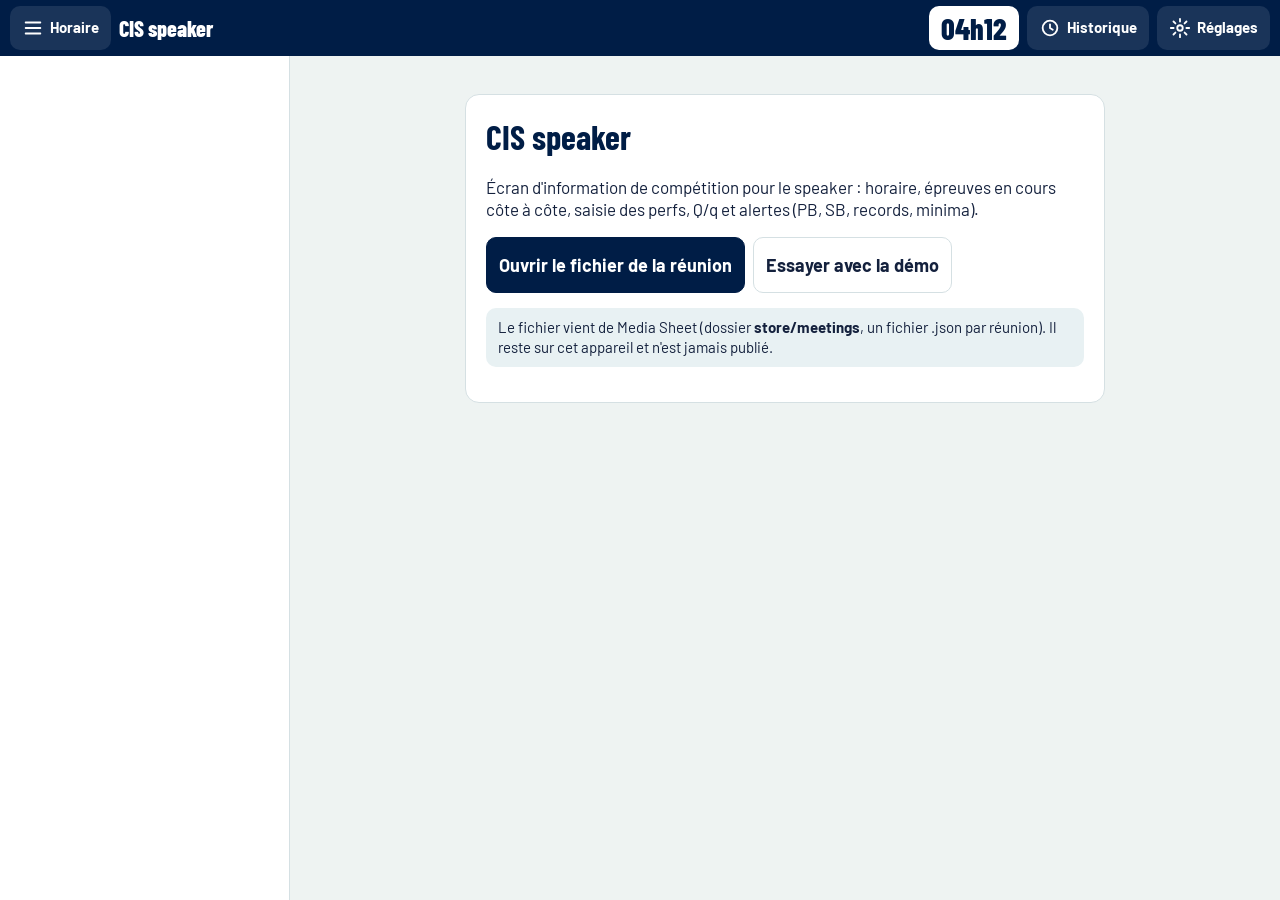
==== index.html @ b580af26 "V1 solo du CIS speaker : horaire, vue Maintenant, courses (Q/q, finale), concours, alertes, hors con" ====
<!DOCTYPE html>
<html lang="fr">
<head>
<meta charset="utf-8">
<meta name="viewport" content="width=device-width, initial-scale=1, viewport-fit=cover">
<meta name="theme-color" content="#001d46">
<meta name="apple-mobile-web-app-capable" content="yes">
<meta name="mobile-web-app-capable" content="yes">
<meta name="apple-mobile-web-app-title" content="CIS speaker">
<meta name="robots" content="noindex">
<title>CIS speaker</title>
<link rel="manifest" href="manifest.webmanifest">
<link rel="icon" href="img/icon-192.png">
<link rel="apple-touch-icon" href="img/icon-192.png">
<link rel="stylesheet" href="https://fonts.googleapis.com/css2?family=Barlow:wght@400;500;600;700&family=Barlow+Condensed:wght@600;700;800&display=swap">
<link rel="stylesheet" href="style.css">
</head>
<body>

<header class="top">
  <button class="tb" id="bHor" data-act="toggleHor" aria-label="Afficher ou masquer l'horaire"><svg viewBox="0 0 24 24"><path d="M4 6h16M4 12h16M4 18h16"/></svg><span>Horaire</span></button>
  <div class="mt"><b id="mName">CIS speaker</b><small id="mDate"></small></div>
  <button class="clock" id="clock" data-act="settings" aria-label="Horloge"><span id="clockT">--h--</span><small id="clockSim"></small></button>
  <button class="tb" data-act="hist" aria-label="Historique des saisies"><svg viewBox="0 0 24 24"><circle cx="12" cy="12" r="8"/><path d="M12 8v4l3 2"/></svg><span>Historique</span></button>
  <button class="tb" data-act="settings" aria-label="Réglages"><svg viewBox="0 0 24 24"><circle cx="12" cy="12" r="3"/><path d="M12 2v3M12 19v3M2 12h3M19 12h3M4.9 4.9l2.1 2.1M17 17l2.1 2.1M4.9 19.1L7 17M17 7l2.1-2.1"/></svg><span>Réglages</span></button>
</header>
<div class="offline">Hors connexion : tout fonctionne, les saisies restent sur cet appareil.</div>
<div id="banner" class="banner off" data-act="hist"><div id="bannerTxt"></div><button class="bx" data-act="bannerClose" aria-label="Fermer l'alerte">✕</button></div>

<div class="layout">
  <aside id="hor" class="hor" aria-label="Horaire"></aside>
  <main id="main">
    <nav id="ptabs" class="ptabs" aria-label="Épreuves épinglées"></nav>
    <div id="suggest" class="suggest"></div>
    <div id="panels" class="panels"></div>
  </main>
</div>

<!-- pavé de saisie -->
<div id="kp" class="kp off" role="dialog" aria-label="Saisie">
  <div class="kpl">
    <div class="kpctx" id="kpCtx"></div>
    <div class="kpfields">
      <button class="kpf on" id="kpF1" data-act="kpField" data-f="1"><small id="kpL1">Perf</small><span id="kpV1"></span></button>
      <button class="kpf" id="kpF2" data-act="kpField" data-f="2"><small>Vent</small><span id="kpV2"></span></button>
    </div>
    <div class="kpinfo" id="kpInfo"></div>
    <div class="kpvox" id="kpVox"></div>
  </div>
  <div class="kpr" id="kpKeys"></div>
</div>

<!-- fenêtres -->
<div id="sheet" class="sheet off" role="dialog">
  <div class="sbox">
    <div class="shead"><button class="back" data-act="sheetClose"><svg viewBox="0 0 24 24"><path d="M15 5l-7 7 7 7"/></svg>Retour</button><b id="sTitle"></b></div>
    <div class="sbody" id="sBody"></div>
  </div>
</div>

<input type="file" id="file" accept=".json,application/json" hidden>
<input type="file" id="fileSaisies" accept=".json,application/json" hidden>

<script src="engine.js"></script>
<script src="app.js"></script>
</body>
</html>
---- style.css ----
/* CIS speaker — charte claire et très lisible (reprise de l'outil Ekiden) */
:root{--navy:#001d46;--blue:#12407f;--red:#e3001b;--mint:#d8f0ec;--bg:#eef3f2;--card:#fff;--ink:#14213d;--muted:#55607a;--line:#d5e0e3;--pale:#e8f1f3;
  --ok:#0a7a3d;--okbg:#dff4e6;--q:#0a7a3d;--warn:#b25e00;--gold:#a57a00;--purple:#6b2fa3;
  --fs:1;--top:56px;--kph:0px}
*{box-sizing:border-box}
html,body{margin:0}
body{min-height:100dvh}
body{background:var(--bg);color:var(--ink);font-family:Barlow,'Helvetica Neue',Arial,sans-serif;font-size:calc(17px*var(--fs));line-height:1.3;-webkit-tap-highlight-color:transparent;overscroll-behavior-y:none}
button{font:inherit;color:inherit;cursor:pointer;touch-action:manipulation}
svg{width:22px;height:22px;fill:none;stroke:currentColor;stroke-width:2;stroke-linecap:round;stroke-linejoin:round;flex:none}
.cond{font-family:'Barlow Condensed','Arial Narrow',Barlow,sans-serif}
small{font-size:.78em}

/* ---- barre du haut ---- */
.top{position:sticky;top:0;z-index:30;display:flex;align-items:center;gap:8px;background:var(--navy);color:#fff;padding:6px 10px;padding-top:calc(6px + env(safe-area-inset-top));min-height:var(--top)}
.tb{display:flex;align-items:center;gap:6px;background:rgba(255,255,255,.1);border:0;border-radius:10px;padding:9px 12px;color:#fff;font-weight:700;font-size:15px;min-height:44px}
.tb.on{background:#fff;color:var(--navy)}
.mt{flex:1;min-width:0;display:flex;flex-direction:column;line-height:1.1}
.mt b{font-family:'Barlow Condensed',sans-serif;font-size:22px;font-weight:800;white-space:nowrap;overflow:hidden;text-overflow:ellipsis}
.mt small{opacity:.8;font-size:13px;white-space:nowrap;overflow:hidden;text-overflow:ellipsis}
.clock{background:#fff;color:var(--navy);border:0;border-radius:10px;padding:4px 12px;font-family:'Barlow Condensed',sans-serif;font-weight:800;font-size:30px;line-height:1;display:flex;flex-direction:column;align-items:center;min-height:44px;justify-content:center}
.clock small{font-family:Barlow,sans-serif;font-size:10px;font-weight:700;text-transform:uppercase;color:var(--red);letter-spacing:.04em}
.clock small:empty{display:none}
.offline{display:none;background:#fff4d6;color:#7a5600;text-align:center;font-size:13px;font-weight:700;padding:3px}
body.off .offline{display:block}

/* ---- bandeau d'alerte ---- */
.banner{position:sticky;top:var(--top);z-index:25;display:flex;align-items:center;gap:10px;background:#fff7d1;border-bottom:3px solid var(--gold);padding:8px 12px;font-weight:700;font-size:calc(21px*var(--fs));color:#3b2b00;cursor:pointer}
.banner.hot{background:#ffe1e4;border-color:var(--red);color:#5c0010}
.banner.off{display:none}
.banner>div{flex:1}
.bx{border:0;background:rgba(0,0,0,.08);border-radius:8px;width:40px;height:40px;font-size:18px;flex:none}

/* ---- mise en page ---- */
.layout{display:flex;align-items:flex-start}
.hor{width:290px;flex:none;position:sticky;top:var(--top);height:calc(100dvh - var(--top));overflow:auto;background:#fff;border-right:1px solid var(--line);padding:8px 8px calc(16px + var(--kph))}
body.nohor .hor{display:none}
main{flex:1;min-width:0;padding:8px 8px calc(12px + var(--kph))}

/* ---- horaire ---- */
.hctl{display:flex;gap:6px;align-items:center;margin:0 0 8px;flex-wrap:wrap}
.hctl b{font-size:13px;color:var(--muted);flex:1}
.btn{border:1px solid var(--line);background:#fff;border-radius:10px;padding:8px 12px;font-weight:700;min-height:44px}
.btn.p{background:var(--navy);border-color:var(--navy);color:#fff}
.btn.r{background:var(--red);border-color:var(--red);color:#fff}
.btn.s{min-height:36px;padding:5px 10px;font-size:14px}
.btn:disabled{opacity:.4}
.hi{display:grid;grid-template-columns:54px 1fr auto;gap:2px 8px;align-items:center;width:100%;text-align:left;border:0;border-left:5px solid transparent;background:none;padding:7px 6px;border-radius:6px;margin:1px 0}
.hi:hover{background:var(--pale)}
.hi .ht{font-family:'Barlow Condensed',sans-serif;font-weight:800;font-size:19px}
.hi .hn{font-weight:700;line-height:1.15}
.hi .hn small{display:block;font-weight:500;color:var(--muted)}
.hi.pin{background:#e6eefb;border-left-color:var(--blue)}
.hi.fini{opacity:.5}
.hi.encours .ht{color:var(--red)}
.st{font-size:11px;font-weight:800;text-transform:uppercase;border-radius:20px;padding:3px 7px;white-space:nowrap}
.st.encours{background:var(--red);color:#fff}
.st.avenir{background:var(--pale);color:var(--muted)}
.st.fini{background:var(--okbg);color:var(--ok)}
.st.passe{background:#fff0d9;color:var(--warn)}
.off5{font-size:11px;color:var(--warn);font-weight:800}
.nowline{display:flex;align-items:center;gap:6px;color:var(--red);font-weight:800;font-size:13px;margin:4px 0}
.nowline:after{content:'';flex:1;height:2px;background:var(--red)}

/* ---- suggestions / onglets téléphone ---- */
.suggest{display:flex;gap:6px;flex-wrap:nowrap;overflow-x:auto;scrollbar-width:none;align-items:center;margin:0 0 8px}
.suggest:empty{display:none}
.suggest>b{font-size:13px;color:var(--muted);white-space:nowrap}
.chip{border:1px solid var(--line);background:#fff;border-radius:22px;padding:5px 12px;font-weight:700;min-height:38px;white-space:nowrap}
.chip.hot{border-color:var(--red);color:var(--red)}
.ptabs{display:none}

/* ---- panneaux d'épreuves ---- */
.panels{display:grid;gap:8px;grid-template-columns:repeat(var(--n,1),minmax(0,1fr))}
.panel{background:#fff;border:1px solid var(--line);border-radius:12px;display:flex;flex-direction:column;min-width:0;container-type:inline-size;max-height:calc(100dvh - var(--top) - 16px - var(--kph) - var(--bh,0px));position:sticky;top:calc(var(--top) + var(--bh,0px) + 8px)}
.phead{background:var(--navy);color:#fff;border-radius:11px 11px 0 0;padding:8px 10px;display:flex;gap:8px;align-items:center}
.phead .pt{flex:1;min-width:0}
.phead .pt b{display:block;font-family:'Barlow Condensed',sans-serif;font-size:calc(26px*var(--fs));font-weight:800;line-height:1.05;white-space:nowrap;overflow:hidden;text-overflow:ellipsis}
.phead .pt small{opacity:.85;font-size:14px}
.pbtn{border:0;background:rgba(255,255,255,.14);color:#fff;border-radius:9px;min-width:42px;height:42px;font-weight:800;padding:0 9px;font-size:15px}
.pbtn.q{background:#fff;color:var(--navy)}
.pbtn.q.miss{background:#ffe1e4;color:var(--red)}
.recs{display:flex;gap:5px;flex-wrap:wrap;padding:6px 8px;background:var(--pale);border-bottom:1px solid var(--line);cursor:pointer}
.rc{font-size:calc(14px*var(--fs));background:#fff;border:1px solid var(--line);border-radius:6px;padding:2px 6px;white-space:nowrap}
.rc i{font-style:normal;font-weight:800;color:var(--muted);margin-right:3px}
.htabs{display:flex;gap:4px;padding:6px 8px 0;overflow-x:auto;scrollbar-width:none}
.htab{border:1px solid var(--line);border-bottom:0;background:var(--pale);border-radius:9px 9px 0 0;padding:6px 10px;font-weight:700;white-space:nowrap;min-height:42px;line-height:1.05}
.htab small{display:block;font-weight:500;color:var(--muted);font-size:12px}
.htab.on{background:#fff;color:var(--navy);box-shadow:inset 0 3px 0 var(--red)}
.htab.ok{color:var(--ok)}
.pinfo{display:flex;gap:6px 12px;align-items:center;flex-wrap:wrap;padding:7px 10px;border-top:1px solid var(--line);border-bottom:1px solid var(--line);font-size:calc(16px*var(--fs))}
.pinfo .up{font-weight:800;font-size:calc(19px*var(--fs))}
.pinfo .up i{font-style:normal;color:var(--red)}
.pinfo .nx{color:var(--muted)}
.pinfo .sp{flex:1}
.pbody{overflow-y:auto;overflow-x:hidden;-webkit-overflow-scrolling:touch;flex:1;min-height:0}
.empty{padding:18px;color:var(--muted);text-align:center}

/* lignes */
.rw{display:grid;align-items:center;gap:0 8px;padding:6px 8px;border-bottom:1px solid var(--line);min-height:62px;cursor:pointer}
.rw:active{background:var(--pale)}
.rw.hd{min-height:0;padding:4px 8px;font-size:12px;font-weight:800;color:var(--muted);text-transform:uppercase;cursor:default;background:#fafcfc;position:sticky;top:0;z-index:1}
.rw.cur{background:#fff3c4;box-shadow:inset 5px 0 0 var(--gold)}
.rw.nxt{box-shadow:inset 5px 0 0 #cfd8dc}
.rw.out{opacity:.45}
.rw.edit{background:#e6eefb;box-shadow:inset 5px 0 0 var(--blue)}
.c-l{font-family:'Barlow Condensed',sans-serif;font-weight:800;font-size:calc(24px*var(--fs));text-align:center;background:var(--pale);border-radius:6px;line-height:1.5}
.c-b{font-weight:700;color:var(--muted);font-size:calc(15px*var(--fs));text-align:center}
.c-n{min-width:0}
.c-n b{display:block;font-family:'Barlow Condensed',sans-serif;font-size:calc(23px*var(--fs));font-weight:700;line-height:1.08;white-space:nowrap;overflow:hidden;text-overflow:ellipsis}
.c-n small{display:block;color:var(--muted);white-space:nowrap;overflow:hidden;text-overflow:ellipsis;font-size:calc(13.5px*var(--fs))}
.fi{display:inline-flex;align-items:center;justify-content:center;vertical-align:2px;border:1px solid var(--line);background:#fff;color:var(--blue);border-radius:50%;width:28px;height:28px;margin:0 0 0 8px;font:italic 800 16px Georgia,serif;line-height:1;padding:0}
.kfi{float:right;margin-left:8px}
.c-n small .ct{font-weight:800;color:var(--blue)}
.c-r{font-size:calc(14px*var(--fs));line-height:1.25;white-space:nowrap;text-align:right;color:var(--muted)}
.c-r b{color:var(--ink);font-weight:700}
.c-p{font-family:'Barlow Condensed',sans-serif;font-weight:800;font-size:calc(28px*var(--fs));text-align:right;white-space:nowrap;font-variant-numeric:tabular-nums}
.c-p.st0{font-size:calc(19px*var(--fs));color:var(--red)}
.c-p.vide{color:#b6c2c8;font-size:calc(20px*var(--fs))}
.c-pl{font-family:'Barlow Condensed',sans-serif;font-weight:800;font-size:calc(24px*var(--fs));text-align:center}
.c-q{font-family:'Barlow Condensed',sans-serif;font-weight:800;font-size:calc(22px*var(--fs));text-align:center;border-radius:7px;min-height:40px;display:flex;align-items:center;justify-content:center}
.c-q.Q{background:var(--q);color:#fff}
.c-q.q{background:var(--okbg);color:var(--q);border:2px solid var(--q)}
.c-q.prov{opacity:.6;border-style:dashed}
.c-q.man{text-decoration:underline}
.c-q.tie{outline:3px solid var(--red)}
.pills{display:flex;gap:3px;flex-wrap:wrap;margin-top:2px}
.pill{font-size:calc(12px*var(--fs));font-weight:800;border-radius:5px;padding:1px 5px;color:#fff;background:var(--blue);white-space:nowrap}
.pill.PB{background:var(--ok)}.pill.SB{background:#2f7fb8}.pill.RCH{background:var(--warn)}.pill.MPF,.pill.MPE,.pill.MPM{background:var(--purple)}
.pill.MIN{background:var(--gold)}.pill.RF,.pill.RE,.pill.RM,.pill.RFc{background:var(--red)}
.pill.eq{opacity:.75}.pill.wind{background:#7c8a93}
.course .rw{grid-template-columns:44px 52px minmax(0,1fr) 92px 104px 34px 46px}
.course.fin .rw{grid-template-columns:44px 52px minmax(0,1fr) 92px 104px 34px}
.bilan .rw{grid-template-columns:34px minmax(0,1fr) 92px 104px 46px}
.comb .rw{grid-template-columns:34px 52px minmax(0,1fr) 98px 120px}
.horiz .rw{grid-template-columns:34px minmax(0,1fr) repeat(6,minmax(46px,58px)) 76px}
.vert .rw{grid-template-columns:34px minmax(0,1fr) repeat(var(--nb,3),minmax(50px,64px)) 70px 40px}
.ess{min-height:32px;text-align:center;font-family:'Barlow Condensed',sans-serif;font-weight:700;font-size:calc(19px*var(--fs));border-radius:6px;padding:4px 0;line-height:1.05;font-variant-numeric:tabular-nums}
.ess small{display:block;font-family:Barlow,sans-serif;font-size:10px;color:var(--muted);font-weight:600}
.ess.x{color:var(--red)}.ess.b{background:var(--okbg);color:var(--ok)}.ess.cur{outline:3px solid var(--gold)}.ess.na{background:#f4f6f7}
.ess.bar{font-size:calc(15px*var(--fs));color:var(--muted)}
.ess.on{background:#fff3c4}
.best{font-family:'Barlow Condensed',sans-serif;font-weight:800;font-size:calc(25px*var(--fs));text-align:right}
.sec{padding:8px 10px;font-weight:800;color:var(--muted);font-size:13px;text-transform:uppercase;background:#fafcfc;border-bottom:1px solid var(--line)}
.pfoot{display:flex;gap:6px;flex-wrap:wrap;padding:8px}

/* largeur réduite (3 ou 4 épreuves côte à côte, portrait) */
@container (max-width:560px){
  .course .rw{grid-template-columns:36px minmax(0,1fr) 72px 92px 30px 42px}
  .course.fin .rw{grid-template-columns:36px minmax(0,1fr) 72px 92px 30px}
  .course .c-b{display:none}
  .comb .rw{grid-template-columns:30px minmax(0,1fr) 84px 108px}.comb .c-b{display:none}
  /* concours étroit : seulement les essais 1-3, ou 4-6 une fois la finale commencée */
  .horiz .rw{grid-template-columns:28px minmax(0,1fr) repeat(3,minmax(44px,54px)) 72px;gap:0 5px}
  /* (on montre les 3 derniers essais : 1-3, puis 2-4, 3-5, 4-6) */
  .horiz .ess{display:none}
  .horiz.win0 .ess.e0,.horiz.win0 .ess.e1,.horiz.win0 .ess.e2{display:block}
  .horiz.win1 .ess.e1,.horiz.win1 .ess.e2,.horiz.win1 .ess.e3{display:block}
  .horiz.win2 .ess.e2,.horiz.win2 .ess.e3,.horiz.win2 .ess.e4{display:block}
  .horiz.win3 .ess.e3,.horiz.win3 .ess.e4,.horiz.win3 .ess.e5{display:block}
  .c-n b{white-space:normal;display:-webkit-box;-webkit-line-clamp:2;-webkit-box-orient:vertical}
  .ess{font-size:calc(16px*var(--fs))}
  .c-n b{font-size:calc(20px*var(--fs))}
  .c-p{font-size:calc(24px*var(--fs))}
  .phead .pt b{font-size:calc(22px*var(--fs))}
}
@container (max-width:420px){
  .course .rw{grid-template-columns:30px minmax(0,1fr) 86px 26px 38px}
  .course.fin .rw{grid-template-columns:30px minmax(0,1fr) 86px 26px}
  .course .c-r,.comb .c-r,.bilan .c-r{display:none}
  .bilan .rw{grid-template-columns:28px minmax(0,1fr) 86px 38px}
  .comb .rw{grid-template-columns:28px minmax(0,1fr) 100px}
  .horiz .rw{grid-template-columns:24px minmax(0,1fr) repeat(3,42px) 74px;gap:0 4px}
  .best{font-size:calc(22px*var(--fs))}
  .vert .rw{grid-template-columns:26px minmax(0,1fr) repeat(var(--nb,3),46px) 58px}
  .vert .c-f{display:none}
  .c-n small{white-space:normal}
}

/* très étroit (4 épreuves côte à côte avec l'horaire) : l'essentiel seulement */
.esl{display:none!important}
@container (max-width:330px){
  .phead{flex-wrap:wrap;gap:6px}
  .phead .pt{flex-basis:100%}
  .phead .pt b{font-size:calc(21px*var(--fs));white-space:normal}
  .pbtn{height:36px;min-width:36px}
  .rw{padding:5px 6px;gap:0 5px;min-height:54px}
  .c-n b{font-size:calc(18px*var(--fs));-webkit-line-clamp:2}
  .c-n small{white-space:nowrap!important}
  .c-n small .ct~*{display:none}
  .fi{width:24px;height:24px;font-size:13px;margin-left:4px}
  .course .rw,.course.fin .rw{grid-template-columns:28px minmax(0,1fr) 70px 30px}
  .course.fin .rw{grid-template-columns:28px minmax(0,1fr) 74px}
  .course .c-pl,.course.fin .c-pl{display:none}
  .bilan .rw{grid-template-columns:24px minmax(0,1fr) 70px 32px}
  .c-p{font-size:calc(22px*var(--fs))}
  .c-q{font-size:calc(18px*var(--fs));min-height:34px}
  .horiz .rw{grid-template-columns:22px minmax(0,1fr) 64px}
  .horiz .ess,.horiz .rw .ess{display:none!important}
  .horiz .esl{display:block!important;font-family:'Barlow Condensed',sans-serif;font-size:calc(16px*var(--fs))!important;color:var(--ink)!important;font-weight:700}
  .vert .rw{grid-template-columns:22px minmax(0,1fr) 50px 56px}
  .vert .ess{display:none}.vert .ess.on{display:block}
  .best{font-size:calc(20px*var(--fs))}
  .comb .rw{grid-template-columns:24px minmax(0,1fr) 84px}
  .pinfo{padding:6px 8px;gap:4px 8px}
  .pinfo .up{font-size:calc(17px*var(--fs))}
  .htab{padding:5px 7px}
  .recs .rc{font-size:12px}
}

/* ---- pavé ---- */
.kp{position:fixed;left:0;right:0;bottom:0;z-index:40;background:#fff;border-top:3px solid var(--navy);box-shadow:0 -6px 24px rgba(0,0,0,.18);display:flex;gap:10px;padding:8px 10px calc(8px + env(safe-area-inset-bottom));max-height:70dvh}
.kp.off{display:none}
.kpl{flex:1;min-width:0;display:flex;flex-direction:column;gap:6px}
.kpctx{font-weight:700;line-height:1.2}
.kpctx b{font-family:'Barlow Condensed',sans-serif;font-size:calc(24px*var(--fs));display:block}
.kpctx small{color:var(--muted)}
.kpfields{display:flex;gap:6px}
.kpf{flex:1;text-align:left;border:2px solid var(--line);border-radius:10px;background:#fafcfc;padding:4px 10px;min-height:64px}
.kpf.on{border-color:var(--blue);background:#eef4ff}
.kpf small{display:block;font-weight:700;color:var(--muted);font-size:12px;text-transform:uppercase}
.kpf span{font-family:'Barlow Condensed',sans-serif;font-weight:800;font-size:38px;line-height:1.05}
.kpf.hide{display:none}
.kpinfo{font-size:14px;color:var(--muted)}
.kpinfo b{color:var(--ink)}
.kpvox{font-size:14px;color:var(--blue);min-height:0}
.kpr{display:grid;grid-template-columns:repeat(4,1fr);gap:6px;width:min(440px,56%);align-content:start}
.kpr button{border:1px solid var(--line);background:#f4f7f8;border-radius:10px;min-height:52px;font-size:24px;font-weight:700}
.kpr button.w{grid-column:span 2}
.kpr button.ok{background:var(--navy);color:#fff;border-color:var(--navy)}
.kpr button.r{background:#ffe9eb;color:var(--red);border-color:#f5b8bf}
.kpr button.g{background:var(--okbg);color:var(--ok);border-color:#a8d9b9}
.kpr button.t{font-size:16px}
.kpr button.rec{background:var(--red);color:#fff}

/* ---- fenêtres ---- */
.sheet{position:fixed;inset:0;z-index:50;background:rgba(0,20,50,.45);display:flex;justify-content:center;align-items:flex-end}
.sheet.off{display:none}
.sbox{background:#fff;width:min(760px,100%);max-height:92dvh;border-radius:16px 16px 0 0;display:flex;flex-direction:column}
.shead{display:flex;align-items:center;gap:10px;padding:8px 10px;border-bottom:1px solid var(--line)}
.shead b{font-family:'Barlow Condensed',sans-serif;font-size:24px;font-weight:800;flex:1}
.back{display:flex;align-items:center;gap:4px;border:0;background:var(--pale);border-radius:10px;padding:8px 12px;font-weight:700;min-height:44px}
.sbody{overflow:auto;padding:12px 14px calc(16px + env(safe-area-inset-bottom))}
.sbody h4{margin:14px 0 6px;font-size:14px;text-transform:uppercase;color:var(--muted)}
.sbody p{margin:6px 0}
.row2{display:flex;gap:8px;flex-wrap:wrap;margin:6px 0}
.kv{display:grid;grid-template-columns:auto 1fr;gap:4px 12px}
.kv i{font-style:normal;color:var(--muted);font-weight:700}
.hl{border-bottom:1px solid var(--line);padding:8px 0;display:flex;gap:10px;align-items:center}
.hl .hm{flex:1}
.hl .hm small{display:block;color:var(--muted)}
.hl.und{opacity:.4;text-decoration:line-through}
.hl .al{color:#3b2b00;background:#fff7d1;border-radius:6px;padding:2px 6px;font-weight:700;display:inline-block;margin-top:2px}
.stepper{display:flex;align-items:center;gap:10px;margin:8px 0}
.stepper b{font-family:'Barlow Condensed',sans-serif;font-size:40px;min-width:50px;text-align:center}
.stepper span{font-weight:700;min-width:180px}
.big{font-family:'Barlow Condensed',sans-serif;font-size:40px;font-weight:800;color:var(--navy);margin:4px 0}
.welcome{max-width:640px;margin:30px auto;background:#fff;border:1px solid var(--line);border-radius:14px;padding:20px}
.welcome h1{font-family:'Barlow Condensed',sans-serif;font-size:34px;margin:0 0 6px;color:var(--navy)}
.welcome .btn{min-height:56px;font-size:18px}
.note{background:var(--pale);border-radius:10px;padding:10px 12px;font-size:15px}
input.txt{font:inherit;border:1px solid var(--line);border-radius:10px;padding:10px;min-height:44px}
.tg{display:flex;align-items:center;gap:10px;padding:8px 0;font-weight:600}
.tg input{width:24px;height:24px}

/* ---- téléphone et tablette portrait étroite ---- */
@media (max-width:900px){
  .hor{position:fixed;left:0;top:var(--top);bottom:0;height:auto;z-index:35;width:min(340px,88vw);box-shadow:6px 0 24px rgba(0,0,0,.2)}
  body:not(.showhor) .hor{display:none}
  body.showhor.nohor .hor{display:block}
}
@media (max-width:700px){
  .tb span{display:none}
  .tb{padding:9px 10px}
  .mt b{font-size:19px}
  .clock{font-size:26px}
  .ptabs{display:flex;gap:4px;overflow-x:auto;margin:0 0 8px;scrollbar-width:none}
  .ptabs button{border:1px solid var(--line);background:#fff;border-radius:10px;padding:6px 10px;font-weight:800;white-space:nowrap;min-height:44px;line-height:1.05}
  .ptabs button small{display:block;font-weight:500;color:var(--muted);font-size:12px}
  .ptabs button.on{background:var(--navy);color:#fff;border-color:var(--navy)}
  .ptabs button.on small{color:#cfe}
  .panels{display:block}
  .panel{display:none;max-height:none;position:static}
  .panel.on{display:flex}
  .pbody{overflow:visible}
  .rw.hd{top:var(--top)}
  .kp{flex-direction:column;gap:6px}
  .kpr{width:100%;grid-template-columns:repeat(4,1fr)}
  .kpr button{min-height:50px}
  .kpf span{font-size:32px}
  .kpctx b{font-size:20px}
  main{padding:6px 6px calc(12px + var(--kph))}
  .banner{font-size:calc(18px*var(--fs))}
}
/* tablette paysage : le pavé se range à gauche, à la place de l'horaire, pour garder les listes visibles */
@media (min-width:901px) and (orientation:landscape){
  body.kpon .kp{left:0;right:auto;top:calc(var(--top) + var(--bh,0px));bottom:0;width:380px;flex-direction:column;max-height:none;border-top:0;border-right:3px solid var(--navy);overflow:auto;box-shadow:6px 0 24px rgba(0,0,0,.15)}
  body.kpon .kpr{width:100%;margin-top:auto}
  body.kpon .hor{display:none}
  body.kpon .layout{padding-left:380px}
}
@media (min-width:1500px){body{font-size:calc(18px*var(--fs))}}
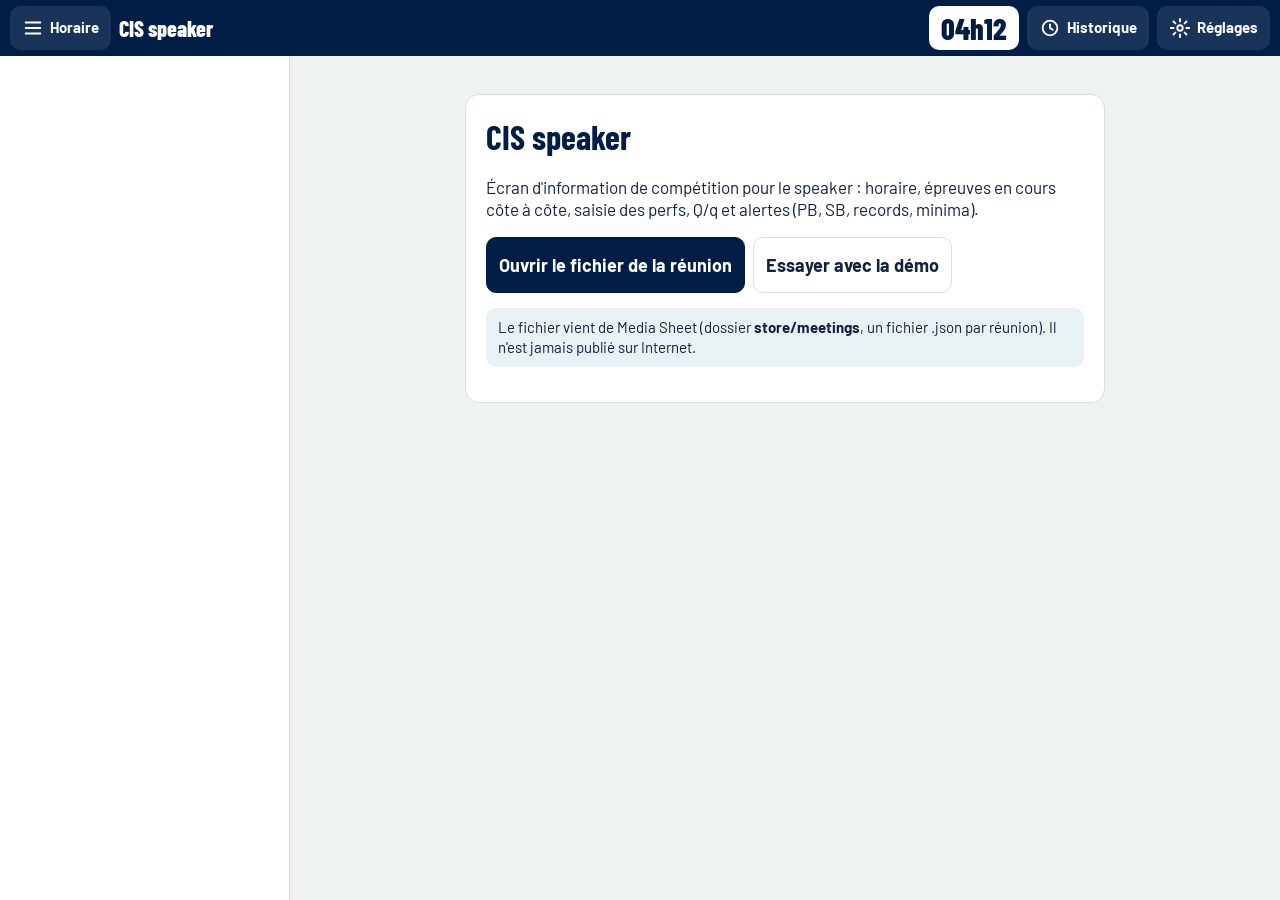
==== commit 2bb98b0b: "V1.4 : import automatique depuis le Direct athle.fr (horaire exact, séries, finales, qualif, records" ====
--- a/index.html
+++ b/index.html
@@ -62,6 +62,7 @@
 <input type="file" id="fileSaisies" accept=".json,application/json" hidden>
 
 <script src="engine.js"></script>
+<script src="import.js"></script>
 <script src="app.js"></script>
 </body>
 </html>
--- a/style.css
+++ b/style.css
@@ -111,6 +111,11 @@
 .c-n small{display:block;color:var(--muted);white-space:nowrap;overflow:hidden;text-overflow:ellipsis;font-size:calc(13.5px*var(--fs))}
 .fi{display:inline-flex;align-items:center;justify-content:center;vertical-align:2px;border:1px solid var(--line);background:#fff;color:var(--blue);border-radius:50%;width:28px;height:28px;margin:0 0 0 8px;font:italic 800 16px Georgia,serif;line-height:1;padding:0}
 .kfi{float:right;margin-left:8px}
+.nl{color:inherit;text-decoration:underline;text-decoration-style:dotted;text-decoration-color:#9fb0c8;text-underline-offset:3px}
+.stl{display:flex!important;align-items:center;gap:4px;color:var(--ink)!important;font-weight:600}
+.stt{flex:1;min-width:0;overflow:hidden;text-overflow:ellipsis;white-space:nowrap}
+.s-rec{color:var(--red);font-weight:800}.s-min{color:var(--gold);font-weight:800}.s-int{color:var(--blue)}
+.more{flex:none;border:0;background:var(--navy);color:#fff;border-radius:9px;font-size:12px;font-weight:800;padding:1px 6px;min-height:20px;line-height:1.2}
 .c-n small .ct{font-weight:800;color:var(--blue)}
 .c-r{font-size:calc(14px*var(--fs));line-height:1.25;white-space:nowrap;text-align:right;color:var(--muted)}
 .c-r b{color:var(--ink);font-weight:700}
@@ -144,6 +149,16 @@
 .sec{padding:8px 10px;font-weight:800;color:var(--muted);font-size:13px;text-transform:uppercase;background:#fafcfc;border-bottom:1px solid var(--line)}
 .pfoot{display:flex;gap:6px;flex-wrap:wrap;padding:8px}
 
+/* épreuves combinées */
+.cmbcl .rw{grid-template-columns:34px minmax(0,1fr) 92px}
+.cmbd .rw{grid-template-columns:34px minmax(0,1fr) 92px 100px 56px}
+.c-pts{font-family:'Barlow Condensed',sans-serif;font-weight:700;font-size:calc(20px*var(--fs));text-align:right;color:var(--blue)}
+.cn{display:block;font-family:Barlow,sans-serif;font-size:12px;color:var(--muted);font-weight:600}
+.cchips{display:flex;flex-wrap:wrap;gap:3px;margin-top:3px}
+.cc{font-family:'Barlow Condensed',sans-serif;font-weight:700;font-size:calc(15px*var(--fs));background:var(--pale);border-radius:5px;padding:0 5px;white-space:nowrap}
+.cc i{font-style:normal;font-family:Barlow,sans-serif;font-size:11px;color:var(--muted);margin-right:3px;font-weight:700}
+.cc.vide{color:#b6c2c8}
+
 /* largeur réduite (3 ou 4 épreuves côte à côte, portrait) */
 @container (max-width:560px){
   .course .rw{grid-template-columns:36px minmax(0,1fr) 72px 92px 30px 42px}
@@ -170,6 +185,7 @@
   .course .c-r,.comb .c-r,.bilan .c-r{display:none}
   .bilan .rw{grid-template-columns:28px minmax(0,1fr) 86px 38px}
   .comb .rw{grid-template-columns:28px minmax(0,1fr) 100px}
+  .cmbd .rw{grid-template-columns:26px minmax(0,1fr) 84px 44px}.cmbd .c-r{display:none}
   .horiz .rw{grid-template-columns:24px minmax(0,1fr) repeat(3,42px) 74px;gap:0 4px}
   .best{font-size:calc(22px*var(--fs))}
   .vert .rw{grid-template-columns:26px minmax(0,1fr) repeat(var(--nb,3),46px) 58px}
